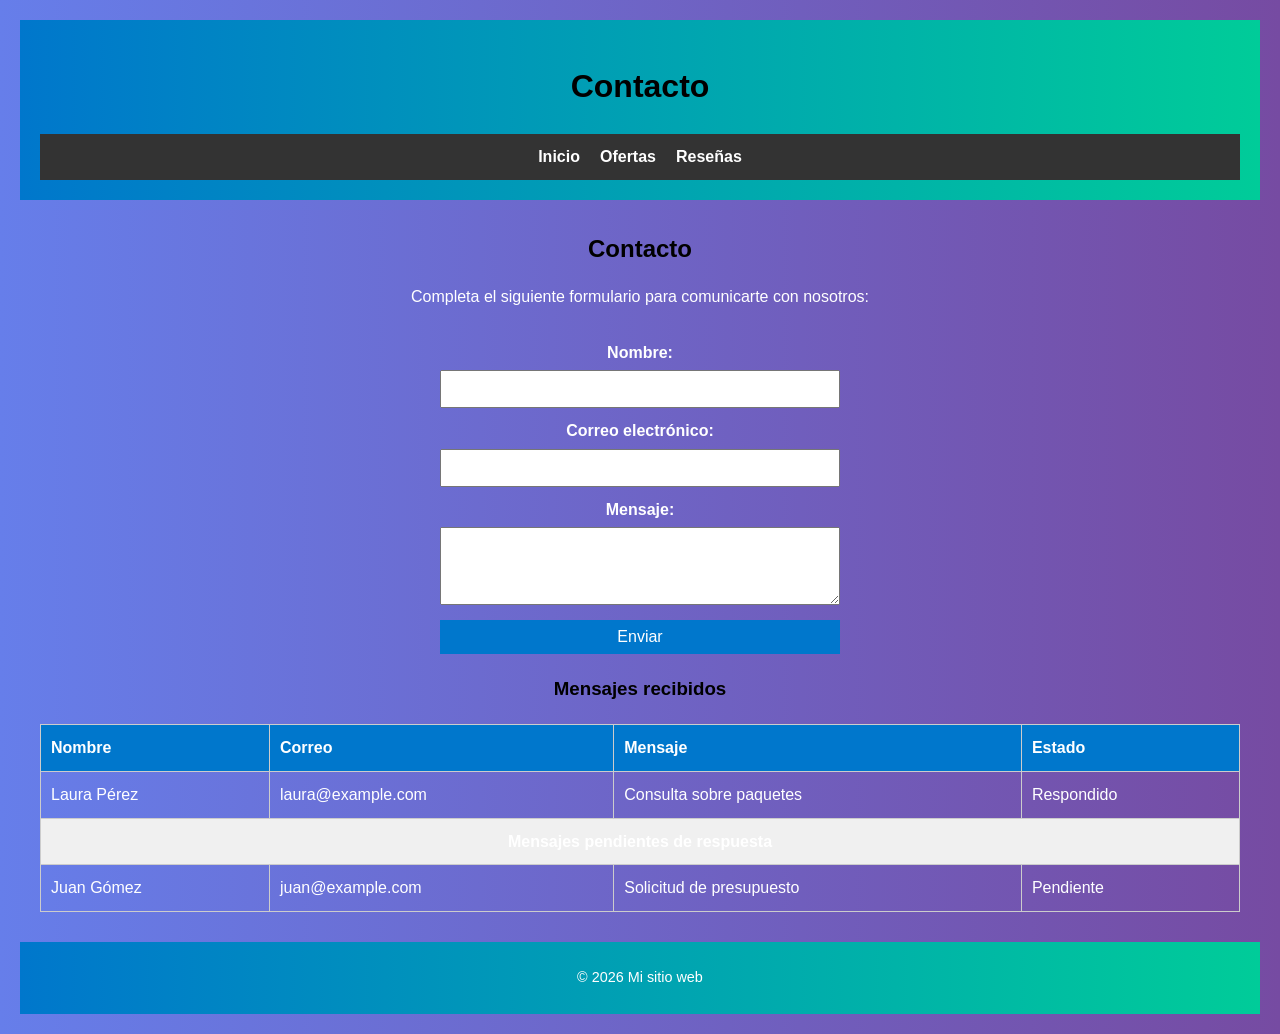
==== pages/contacto.html @ 5e46cbe5 "Actualizar README.md con estructura y links" ====
<!doctype html>
<html lang="es">
  <head>
    <meta charset="UTF-8" />
    <meta name="viewport" content="width=device-width, initial-scale=1.0" />
    <title>Contacto - My Travel Self</title>
    <link rel="stylesheet" href="../css/style.css" />
    <style>
      /* Animación simple para fade-in/fade-out */
      #contacto {
        opacity: 0;
        transition: opacity 0.5s ease;
      }
      #contacto.visible {
        opacity: 1;
      }
    </style>
  </head>
  <body>
    <header>
      <h1>Contacto</h1>
      <nav>
        <ul>
          <li><a href="../index.html">Inicio</a></li>
          <li><a href="ofertas.html">Ofertas</a></li>
          <li><a href="reseñas.html">Reseñas</a></li>
        </ul>
      </nav>
    </header>

    <main>
      <section id="contacto">
        <h2>Contacto</h2>
        <p>Completa el siguiente formulario para comunicarte con nosotros:</p>

        <form action="https://formspree.io/f/mgaeregd" method="POST">
          <label for="nombre">Nombre:</label>
          <input type="text" id="nombre" name="nombre" required />

          <label for="email">Correo electrónico:</label>
          <input type="email" id="email" name="email" required />

          <label for="mensaje">Mensaje:</label>
          <textarea
            id="mensaje"
            name="mensaje"
            rows="4"
            cols="50"
            required
          ></textarea>

          <button type="submit">Enviar</button>
        </form>

        <!-- Tabla de datos de contacto -->
        <h3>Mensajes recibidos</h3>
        <table
          border="1"
          style="width: 100%; border-collapse: collapse; margin-top: 20px"
        >
          <thead>
            <tr>
              <th>Nombre</th>
              <th>Correo</th>
              <th>Mensaje</th>
              <th>Estado</th>
            </tr>
          </thead>
          <tbody>
            <tr>
              <td>Laura Pérez</td>
              <td>laura@example.com</td>
              <td>Consulta sobre paquetes</td>
              <td>Respondido</td>
            </tr>
            <tr>
              <td
                colspan="4"
                style="
                  text-align: center;
                  font-weight: bold;
                  background: #f0f0f0;
                "
              >
                Mensajes pendientes de respuesta
              </td>
            </tr>
            <tr>
              <td>Juan Gómez</td>
              <td>juan@example.com</td>
              <td>Solicitud de presupuesto</td>
              <td>Pendiente</td>
            </tr>
          </tbody>
        </table>
      </section>
    </main>

    <footer>
      <p>© 2026 Mi sitio web</p>
    </footer>

    <script>
      document.addEventListener('DOMContentLoaded', function () {
        const contactoSection = document.getElementById('contacto')
        const form = contactoSection.querySelector('form')

        // Mostrar con fade-in al cargar
        contactoSection.classList.add('visible')

        // Ocultar con fade-out solo después de enviar
        form.addEventListener('submit', function () {
          setTimeout(() => {
            contactoSection.classList.remove('visible')
            form.reset()
          }, 500)
        })
      })
    </script>
  </body>
</html>
---- css/style.css ----
body {
  background: linear-gradient(to right, #667eea, #764ba2);
  color: white;
  margin: 0;
  padding: 20px;
  font-family: 'Open Sans', sans-serif;
  font-weight: 400;
  line-height: 1.6;
}

header {
  background: linear-gradient(to right, #0077cc, #00cc99);
  color: lightblue;
  text-align: center;
  padding: 20px;
}

nav {
  background-color: #333;
  color: white;
  padding: 10px;
}

nav ul {
  list-style: none;
  display: flex;
  justify-content: center;
  gap: 20px;
  padding: 0;
  margin: 0;
}

nav a {
  color: white;
  text-decoration: none;
  font-weight: bold;
}

nav a:hover {
  color: lightblue;
}

main {
  margin: 20px;
}

footer {
  background: linear-gradient(to right, #0077cc, #00cc99);
  color: white;
  text-align: center;
  padding: 10px;
  font-size: 0.9em;
}

main section:first-of-type {
  text-align: center;
  margin: 30px auto;
}

main section:first-of-type h2 {
  color: black;
  margin-bottom: 15px;
}

main section:first-of-type video {
  display: block;
  margin: 0 auto;
  border-radius: 8px;
  box-shadow: 0 2px 8px rgba(0, 0, 0, 0.2);
}

#contacto {
  display: none;
  opacity: 0;
  transition: opacity 0.5s ease;
}

#contacto.visible {
  display: block;
  opacity: 1;
}

#contacto form {
  display: flex;
  flex-direction: column;
  max-width: 400px;
  margin: 20px auto;
}

#contacto label {
  margin-top: 10px;
  font-weight: bold;
}

#contacto input,
#contacto textarea,
#contacto button {
  margin-top: 5px;
  padding: 8px;
  font-size: 1em;
}

#contacto button {
  margin-top: 15px;
  background-color: #0077cc;
  color: white;
  border: none;
  cursor: pointer;
}

#contacto button:hover {
  background-color: #005fa3;
}

#contacto table {
  width: 100%;
  border-collapse: collapse;
  margin-top: 20px;
  font-family: Arial, sans-serif;
}

#contacto th,
#contacto td {
  border: 1px solid #ccc;
  padding: 10px;
  text-align: left;
}

#contacto th {
  background-color: #0077cc;
  color: white;
}

#contacto tr:nth-child(even) {
  background-color: #e6f2ff;
}

#contacto tr:hover {
  background-color: #cce6ff;
}

#contacto td[colspan='4'] {
  text-align: center;
  font-weight: bold;
  background-color: #f0f0f0;
}

h1,
h2,
h3 {
  font-family: 'Roboto', sans-serif;
  font-weight: 700;
  color: black;
}

.titulo-ofertas {
  text-align: center;
  font-size: 28px;
  color: #fff;
  margin: 40px 0 20px;
}

.productos {
  display: flex;
  gap: 20px;
  flex-wrap: wrap;
  justify-content: center;
  margin: 20px;
}

.producto {
  background: #fff;
  border: 1px solid #ccc;
  border-radius: 8px;
  padding: 15px;
  width: 280px;
  text-align: center;
  box-shadow: 0 2px 5px rgba(0, 0, 0, 0.1);
  transition: transform 0.2s ease;
  color: #333;
}

.producto:hover {
  transform: scale(1.05);
}

.producto img {
  width: 250px;
  height: 180px;
  object-fit: cover;
  border-radius: 5px;
}

.producto h2 {
  font-family: 'Roboto', sans-serif;
  font-size: 1.2em;
  margin: 10px 0;
  color: #0077cc;
}

.producto p {
  font-family: 'Open Sans', sans-serif;
  font-size: 0.9em;
  color: #333;
  margin: 5px 0;
}

.producto .promo {
  font-weight: bold;
  color: #cc0000;
}

.producto .precio {
  font-weight: bold;
  font-size: 1.1em;
  color: #0077cc;
}

.producto .lugares {
  font-size: 0.85em;
  color: #666;
}

.producto button {
  background-color: #0077cc;
  color: white;
  border: none;
  padding: 10px;
  border-radius: 5px;
  cursor: pointer;
  margin-top: 10px;
}

.producto button:hover {
  background-color: #005fa3;
}

hr {
  border: none;
  border-top: 2px solid #0077cc;
  margin: 40px auto;
  width: 80%;
}

.reseñas {
  display: grid;
  max-width: 315px;
  grid-template-columns: 1fr;
  gap: 20px;
  margin-top: 60px;
  padding: 20px;
  background: rgba(255, 255, 255, 0.1);
  border-radius: 8px;
}

.card {
  background: #fff;
  border: 1px solid #ccc;
  border-radius: 8px;
  padding: 15px;
  width: 280px;
  text-align: center;
  box-shadow: 0 2px 5px rgba(0, 0, 0, 0.1);
  transition: transform 0.2s ease;
  color: #333;
}

.card:hover {
  transform: scale(1.05);
}

.card h3 {
  font-family: 'Roboto', sans-serif;
  color: #0077cc;
}

.card p {
  font-family: 'Open Sans', sans-serif;
  color: #333;
}

@media (max-width: 768px) {
  .reseñas {
    flex-direction: column;
    align-items: center;
  }

  .productos {
    flex-direction: column;
    align-items: center;
  }

  #contacto form {
    padding: 15px;
  }

  #contacto input,
  #contacto textarea {
    width: 100%;
    margin-bottom: 10px;
    padding: 10px;
  }
}
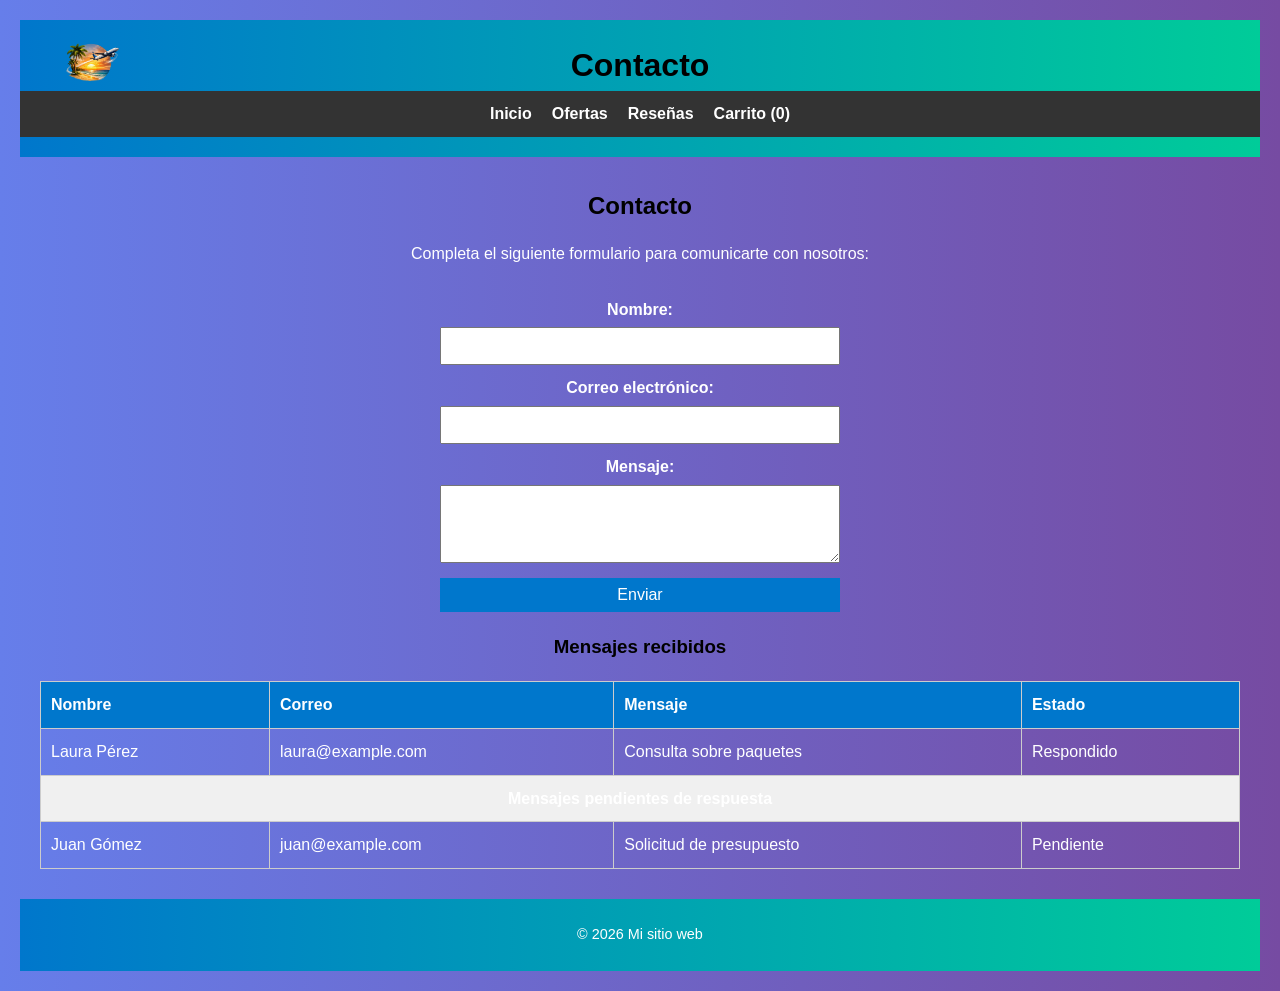
==== commit 313f7cd8: "Primera version del proyecto final" ====
--- a/pages/contacto.html
+++ b/pages/contacto.html
@@ -18,12 +18,25 @@
   </head>
   <body>
     <header>
-      <h1>Contacto</h1>
+      <div class="header-top">
+        <img
+          src="../images/logo1.png"
+          alt="Logo de Mi sitio web"
+          class="logo"
+        />
+        <h1>Contacto</h1>
+      </div>
+
       <nav>
         <ul>
           <li><a href="../index.html">Inicio</a></li>
           <li><a href="ofertas.html">Ofertas</a></li>
           <li><a href="reseñas.html">Reseñas</a></li>
+          <li>
+            <a href="carrito.html"
+              >Carrito (<span id="contador-index">0</span>)</a
+            >
+          </li>
         </ul>
       </nav>
     </header>
@@ -117,5 +130,6 @@
         })
       })
     </script>
+    <script src="../js/carrito.js"></script>
   </body>
 </html>
--- a/css/style.css
+++ b/css/style.css
@@ -301,3 +301,72 @@
     padding: 10px;
   }
 }
+.card-mes {
+  background: #cc5f00; /* rojo fuerte como en tu ejemplo */
+  border-radius: 12px;
+  padding: 20px;
+  margin: 30px auto;
+  max-width: 1000px;
+  box-shadow: 0 4px 12px rgba(0, 0, 0, 0.3);
+  cursor: pointer;
+}
+
+.card-mes h2 {
+  text-align: center;
+  font-size: 2em;
+  color: #fff;
+  margin: 0;
+  text-transform: uppercase;
+}
+
+.card-mes .productos {
+  margin-top: 20px;
+}
+header {
+  background: linear-gradient(to right, #0077cc, #00cc99);
+  padding: 20px 0;
+  color: white;
+}
+
+header {
+  background: linear-gradient(to right, #0077cc, #00cc99);
+  padding: 20px 0;
+  color: white;
+}
+
+.header-top {
+  display: flex;
+  align-items: center;
+  justify-content: center; /* centra el contenido en el eje horizontal */
+  position: relative;
+}
+
+.logo {
+  position: absolute;
+  left: 20px; /* logo fijo en la punta izquierda */
+  width: 100px;
+  height: auto;
+}
+
+.header-top h1 {
+  margin: 0;
+  font-size: 2em;
+  font-weight: bold;
+  color: black;
+  text-align: center;
+}
+
+.card-categoria button {
+  background-color: #ff6b00;
+  color: white;
+  border: none;
+  padding: 12px 20px;
+  border-radius: 8px;
+  cursor: pointer;
+  font-weight: bold;
+  margin-top: 10px;
+}
+
+.card-categoria button:hover {
+  background-color: #e65c00;
+}
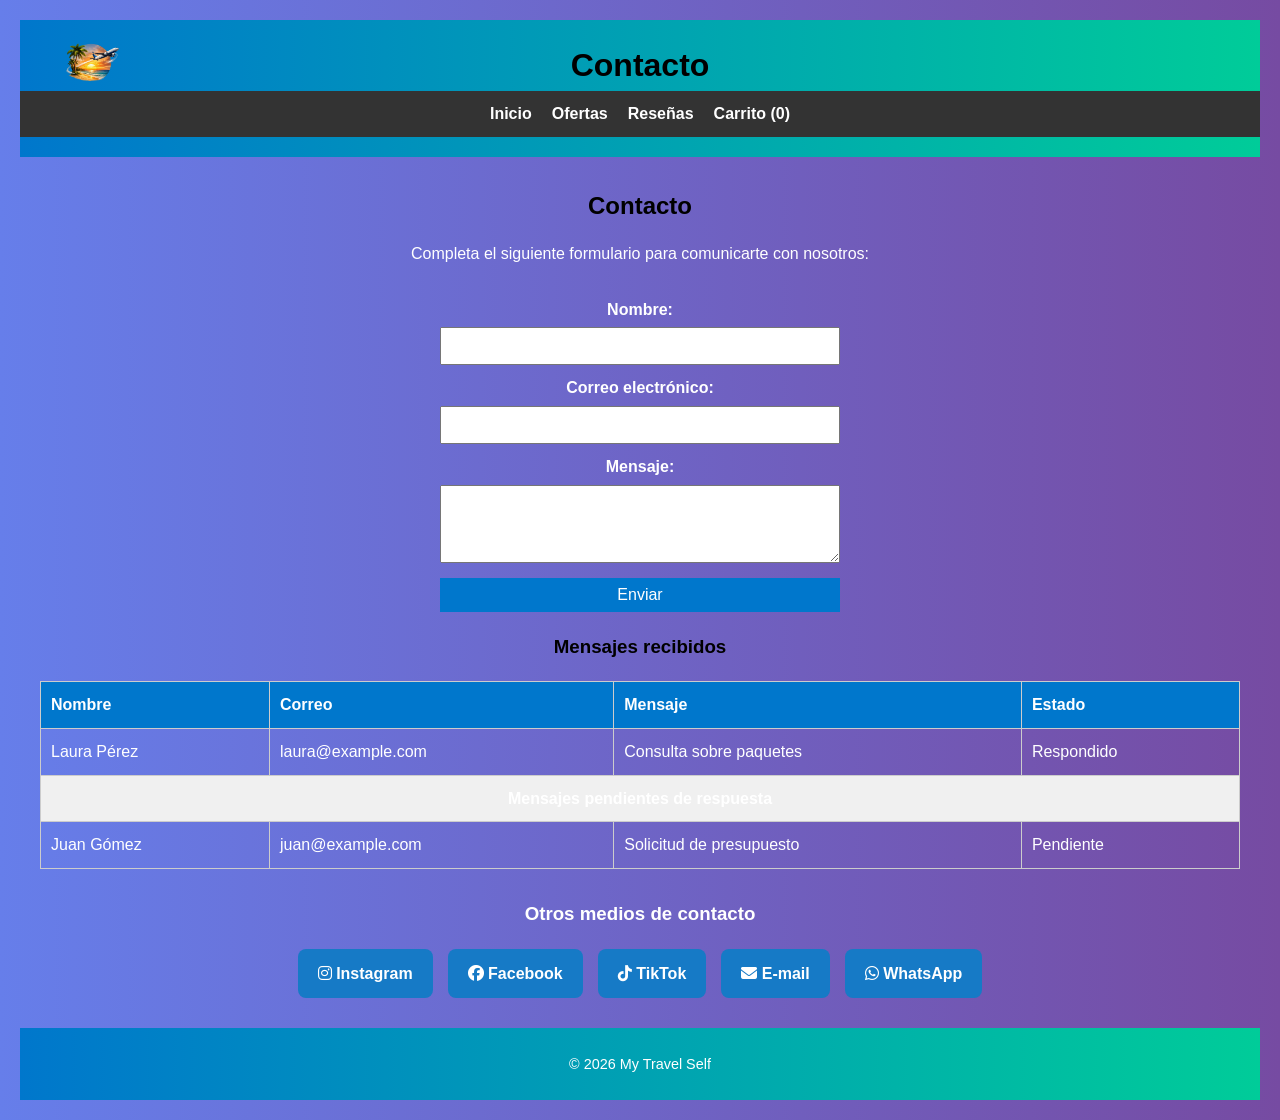
==== commit ab3bab5a: "Mejoras en contacto y redes sociales" ====
--- a/pages/contacto.html
+++ b/pages/contacto.html
@@ -3,27 +3,37 @@
   <head>
     <meta charset="UTF-8" />
     <meta name="viewport" content="width=device-width, initial-scale=1.0" />
+
     <title>Contacto - My Travel Self</title>
+
     <link rel="stylesheet" href="../css/style.css" />
+
+    <link
+      rel="stylesheet"
+      href="https://cdnjs.cloudflare.com/ajax/libs/font-awesome/6.5.2/css/all.min.css"
+    />
+
     <style>
-      /* Animación simple para fade-in/fade-out */
       #contacto {
         opacity: 0;
         transition: opacity 0.5s ease;
       }
+
       #contacto.visible {
         opacity: 1;
       }
     </style>
   </head>
+
   <body>
     <header>
       <div class="header-top">
         <img
           src="../images/logo1.png"
-          alt="Logo de Mi sitio web"
+          alt="Logo de My Travel Self"
           class="logo"
         />
+
         <h1>Contacto</h1>
       </div>
 
@@ -32,10 +42,11 @@
           <li><a href="../index.html">Inicio</a></li>
           <li><a href="ofertas.html">Ofertas</a></li>
           <li><a href="reseñas.html">Reseñas</a></li>
+
           <li>
-            <a href="carrito.html"
-              >Carrito (<span id="contador-index">0</span>)</a
-            >
+            <a href="carrito.html">
+              Carrito (<span id="contador-index">0</span>)
+            </a>
           </li>
         </ul>
       </nav>
@@ -44,29 +55,31 @@
     <main>
       <section id="contacto">
         <h2>Contacto</h2>
+
         <p>Completa el siguiente formulario para comunicarte con nosotros:</p>
 
-        <form action="https://formspree.io/f/mgaeregd" method="POST">
+        <form
+          action="https://formspree.io/f/mgaeregd"
+          method="POST"
+          autocomplete="off"
+        >
           <label for="nombre">Nombre:</label>
+
           <input type="text" id="nombre" name="nombre" required />
 
           <label for="email">Correo electrónico:</label>
+
           <input type="email" id="email" name="email" required />
 
           <label for="mensaje">Mensaje:</label>
-          <textarea
-            id="mensaje"
-            name="mensaje"
-            rows="4"
-            cols="50"
-            required
-          ></textarea>
+
+          <textarea id="mensaje" name="mensaje" rows="4" required></textarea>
 
           <button type="submit">Enviar</button>
         </form>
 
-        <!-- Tabla de datos de contacto -->
         <h3>Mensajes recibidos</h3>
+
         <table
           border="1"
           style="width: 100%; border-collapse: collapse; margin-top: 20px"
@@ -79,6 +92,7 @@
               <th>Estado</th>
             </tr>
           </thead>
+
           <tbody>
             <tr>
               <td>Laura Pérez</td>
@@ -86,6 +100,7 @@
               <td>Consulta sobre paquetes</td>
               <td>Respondido</td>
             </tr>
+
             <tr>
               <td
                 colspan="4"
@@ -98,6 +113,7 @@
                 Mensajes pendientes de respuesta
               </td>
             </tr>
+
             <tr>
               <td>Juan Gómez</td>
               <td>juan@example.com</td>
@@ -106,30 +122,76 @@
             </tr>
           </tbody>
         </table>
+
+        <section class="redes-sociales">
+          <h3>Otros medios de contacto</h3>
+
+          <div class="redes-contenedor">
+            <a
+              href="https://www.instagram.com"
+              target="_blank"
+              rel="noopener noreferrer"
+              class="red-social"
+            >
+              <i class="fa-brands fa-instagram"></i>
+              Instagram
+            </a>
+
+            <a
+              href="https://www.facebook.com"
+              target="_blank"
+              rel="noopener noreferrer"
+              class="red-social"
+            >
+              <i class="fa-brands fa-facebook"></i>
+              Facebook
+            </a>
+
+            <a
+              href="https://www.tiktok.com"
+              target="_blank"
+              rel="noopener noreferrer"
+              class="red-social"
+            >
+              <i class="fa-brands fa-tiktok"></i>
+              TikTok
+            </a>
+
+            <a href="mailto:info@mytravelself.com" class="red-social">
+              <i class="fa-solid fa-envelope"></i>
+              E-mail
+            </a>
+
+            <a
+              href="https://wa.me/541112345678"
+              target="_blank"
+              rel="noopener noreferrer"
+              class="red-social"
+            >
+              <i class="fa-brands fa-whatsapp"></i>
+              WhatsApp
+            </a>
+          </div>
+        </section>
       </section>
     </main>
 
     <footer>
-      <p>© 2026 Mi sitio web</p>
+      <p>© 2026 My Travel Self</p>
     </footer>
 
     <script>
       document.addEventListener('DOMContentLoaded', function () {
         const contactoSection = document.getElementById('contacto')
-        const form = contactoSection.querySelector('form')
 
-        // Mostrar con fade-in al cargar
         contactoSection.classList.add('visible')
 
-        // Ocultar con fade-out solo después de enviar
-        form.addEventListener('submit', function () {
-          setTimeout(() => {
-            contactoSection.classList.remove('visible')
-            form.reset()
-          }, 500)
-        })
+        setTimeout(() => {
+          form.reset()
+        }, 100)
       })
     </script>
+
     <script src="../js/carrito.js"></script>
   </body>
 </html>
--- a/css/style.css
+++ b/css/style.css
@@ -370,3 +370,35 @@
 .card-categoria button:hover {
   background-color: #e65c00;
 }
+
+.redes-sociales {
+  text-align: center;
+  margin: 40px 0;
+}
+
+.redes-sociales h3 {
+  color: white;
+  margin-bottom: 20px;
+}
+
+.redes-contenedor {
+  display: flex;
+  justify-content: center;
+  gap: 15px;
+  flex-wrap: wrap;
+}
+
+.red-social {
+  text-decoration: none;
+  background-color: #167ac6;
+  color: white;
+  padding: 12px 20px;
+  border-radius: 8px;
+  font-weight: bold;
+  transition: 0.3s;
+}
+
+.red-social:hover {
+  background-color: #0d5fa0;
+  transform: scale(1.05);
+}
